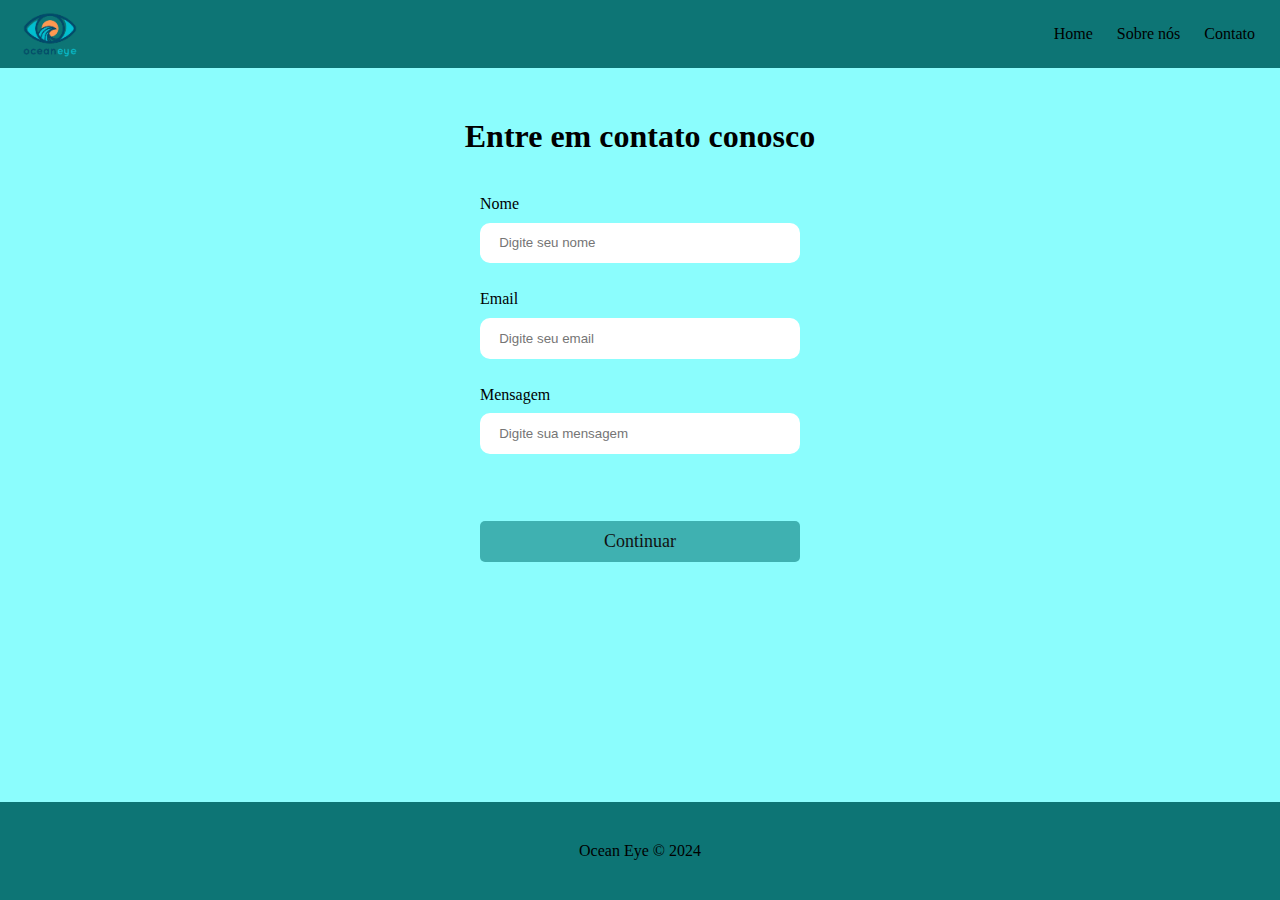
==== html/contato.html @ d1a6b247 "add base html e css" ====
<!DOCTYPE html>
<html lang="pt_BR">
<head>
    <meta charset="UTF-8">
    <meta name="viewport" content="width=device-width, initial-scale=1.0">
    <link href='https://fonts.googleapis.com/css?family=Montserrat' rel='stylesheet'>
    <link rel="stylesheet" href="../css/stytle.css">
    <title>Contato OceanEye</title>
</head>
<body class="body-contato">
    <header>
        <img id="img-logo" src="../image/oceaneyelogo1.png" alt="logo ocean eye">
        <a href="../index.html">Home</a>
        <a href="../html/sobre-nos.html">Sobre nós</a>
        <a href="../html/contato.html">Contato</a>
    </header>    

<main class="containerforms">
    <h1 id="h1-contato">Entre em contato conosco</h1>
    <div class="input">
        <div class="caixa-input">
            <label for="primeiro-nome">Nome</label>
            <input id="nome" type="text" name="nome" placeholder="Digite seu nome" required>
        </div>
        <div class="caixa-input">
            <label for="email">Email</label>
            <input id="email" type="text" name="email" placeholder="Digite seu email" required>
        </div>
        <div class="caixa-input">
            <label for="primeiro-nome">Mensagem</label>
            <input id="mensagem" type="text" name="mensagem" placeholder="Digite sua mensagem" required>
        </div>
        <div class="caixa-input">
            <a class="continuar" href="../index.html">Continuar</a>
        </div>  
    </div>
</main>
<footer id="footer-contato">
    <span class="bold">Ocean Eye &copy; 2024</span>
</footer>
</body>
</html>
---- css/stytle.css ----
* {
    padding: 0;
    margin: 0;
    box-sizing: border-box;
    color: rgb(0, 0, 0);
}

body{
    height: 100%;
}

.body-contato{
    background-color:rgb(139, 253, 253);
    width: 100%;
    min-height: 100vh;
}

.apresentacao{
    padding: 70px 15%;
    margin-bottom: 65px;
}

header{
    background-color: rgb(13, 117, 117);
    text-align: right;
    padding: 25px;
    text-decoration: none;
}

header a{
    text-decoration: none;
    padding-left: 20px;
}

.text-introducao{
   
    padding: 70px 15%;
    margin-bottom: 65px;
}

.titulo-introducao{
    margin-bottom: 30px;
}

#introducao{
    margin-bottom: 60px;
}

.titulo-apresentacao{
    margin-bottom: 30px;
}

.container{
    background-color: rgb(139, 253, 253);
}

.container-form{
    background-color:rgb(139, 253, 253);
    display: flex;
    justify-content: center;
    align-items: center;

}
.form{
    padding: 18px;
}

.form-content{
    margin-bottom: 8px;
    padding: 18px;
    position: relative;
}

.form-content label{
    display: inline-block;
    margin-bottom: 4px;
}

.form-content input{
    display: block;
    width: 100%;
    border-radius: 8px;
    padding: 8px;
}

.container-motivos{
    padding: 70px 15%;
    margin-bottom: 100px;
    justify-content: center;
}

.card{
    width: 31%;
    display: inline-block;
    background-color: rgb(13, 117, 117) ;
    margin-bottom: 15px;
    padding: 5px;
    border-radius: 4%;
    margin: 5px;
    text-align: justify;
    min-height: 120px;
    
}

#img-logo{
    max-width: 100px;
    position: absolute; left: 0%; top: -15px;
}

#h1-contato{
    text-align: center;
    margin-bottom: 40px;
    margin-top: 50px;
}

.containerforms{
    display: flex;
    justify-content: center;
    align-items: center;
    flex-direction: column;
}

.input{
    width: 25%;
    display: flex;
    flex-direction: column;
}

.caixa-input{
    display: flex;
    flex-direction: column;
    margin-bottom: 1.1rem;
}

.caixa-input input{
    margin: 0.6rem 0;
    padding: 0.8rem 1.2rem;
    border-radius: 10px;
    border: none;
    box-shadow: 1px, 1px, 6px #fff;
}

.caixa-input input:hover{
    background-color: aliceblue;
}

.continuar{
    text-align: center;
    width: 100%;
    margin-top: 2.5rem;
    border: none;
    background-color: rgb(63, 177, 177);
    padding: 0.62rem;
    border-radius: 5px;
    cursor: pointer;
    text-decoration: none;
    color: #111111;
    font-size: large;
}

.continuar:hover{
    background-color: rgb(13, 117, 117);
}

footer{
    background-color: rgb(13, 117, 117);
    padding: 40px;
    width: 100;
    text-align: center;
}
#footer-contato{
    background-color: rgb(13, 117, 117);
    padding: 40px;
    width: 100%;
    text-align: center;
    position: fixed;
    bottom: 0%;
}
#footer-sobre{
    background-color: rgb(13, 117, 117);
    padding: 40px;
    width: 100%;
    text-align: center;
    position: fixed;
    bottom: 0%;
}
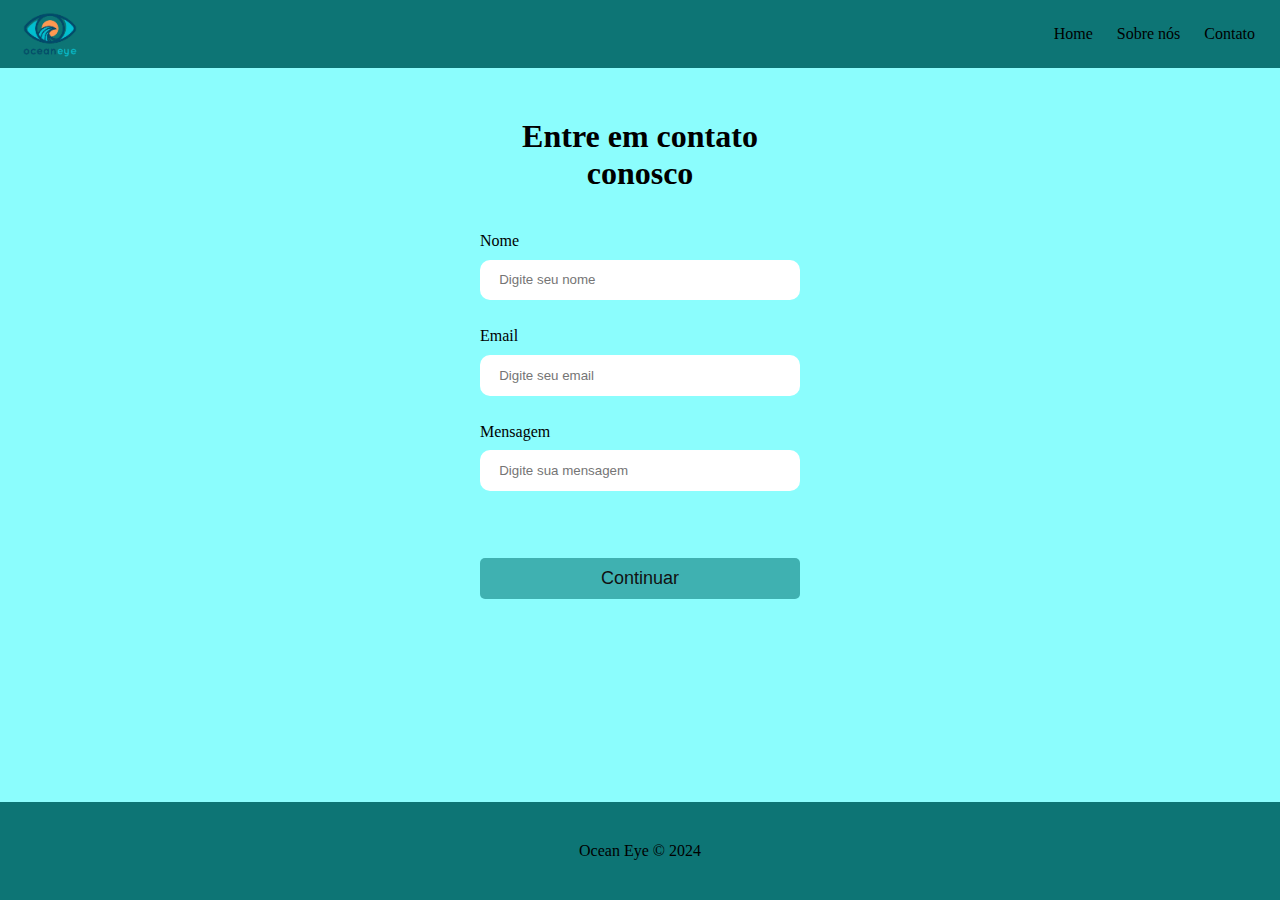
==== commit 3a9887df: "add js" ====
--- a/html/contato.html
+++ b/html/contato.html
@@ -4,9 +4,10 @@
     <meta charset="UTF-8">
     <meta name="viewport" content="width=device-width, initial-scale=1.0">
     <link href='https://fonts.googleapis.com/css?family=Montserrat' rel='stylesheet'>
-    <link rel="stylesheet" href="../css/stytle.css">
     <title>Contato OceanEye</title>
-</head>
+    <link rel="stylesheet" href="../css/style.css">
+    <script src="../js/scripts.js" defer></script>
+    </head>
 <body class="body-contato">
     <header>
         <img id="img-logo" src="../image/oceaneyelogo1.png" alt="logo ocean eye">
@@ -16,27 +17,35 @@
     </header>    
 
 <main class="containerforms">
-    <h1 id="h1-contato">Entre em contato conosco</h1>
-    <div class="input">
-        <div class="caixa-input">
-            <label for="primeiro-nome">Nome</label>
-            <input id="nome" type="text" name="nome" placeholder="Digite seu nome" required>
+    <form id="form">
+        <div class="input">
+            <h1 id="h1-contato">Entre em contato conosco</h1>
+            <div class="caixa-input">
+                <label for="primeiro-nome">Nome</label>
+                <input id="nome" type="text" name="nome" placeholder="Digite seu nome" required>
+            </div>
+
+            <div class="caixa-input">
+                <label for="email">Email</label>
+                <input id="email" type="text" name="email" placeholder="Digite seu email" required>
+
+            </div>
+
+            <div class="caixa-input">
+                <label for="primeiro-nome">Mensagem</label>
+                <input id="mensagem" type="text" name="mensagem" placeholder="Digite sua mensagem" required>
+            </div>
+
+            <div class="caixa-input">
+                <button class="continuar" type="submit">Continuar</button>
+            </div>  
         </div>
-        <div class="caixa-input">
-            <label for="email">Email</label>
-            <input id="email" type="text" name="email" placeholder="Digite seu email" required>
-        </div>
-        <div class="caixa-input">
-            <label for="primeiro-nome">Mensagem</label>
-            <input id="mensagem" type="text" name="mensagem" placeholder="Digite sua mensagem" required>
-        </div>
-        <div class="caixa-input">
-            <a class="continuar" href="../index.html">Continuar</a>
-        </div>  
-    </div>
+    </form>
 </main>
+
 <footer id="footer-contato">
     <span class="bold">Ocean Eye &copy; 2024</span>
 </footer>
+
 </body>
 </html>--- a/css/style.css
+++ b/css/style.css
@@ -0,0 +1,193 @@
+* {
+    padding: 0;
+    margin: 0;
+    box-sizing: border-box;
+    color: rgb(0, 0, 0);
+}
+
+body{
+    height: 100%;
+}
+
+.body-contato{
+    background-color:rgb(139, 253, 253);
+    width: 100%;
+    min-height: 100vh;
+}
+
+.apresentacao{
+    padding: 70px 15%;
+    margin-bottom: 65px;
+}
+
+header{
+    background-color: rgb(13, 117, 117);
+    text-align: right;
+    padding: 25px;
+    text-decoration: none;
+}
+
+header a{
+    text-decoration: none;
+    padding-left: 20px;
+}
+
+.text-introducao{
+   
+    padding: 70px 15%;
+    margin-bottom: 65px;
+}
+
+.titulo-introducao{
+    margin-bottom: 30px;
+}
+
+#introducao{
+    margin-bottom: 60px;
+}
+
+.titulo-apresentacao{
+    margin-bottom: 30px;
+}
+
+.container{
+    background-color: rgb(139, 253, 253);
+}
+
+.container-form{
+    background-color:rgb(139, 253, 253);
+    display: flex;
+    justify-content: center;
+    align-items: center;
+
+}
+.form{
+    padding: 18px;
+}
+
+.form-content{
+    margin-bottom: 8px;
+    padding: 18px;
+    position: relative;
+}
+
+.form-content label{
+    display: inline-block;
+    margin-bottom: 4px;
+}
+
+.form-content input{
+    display: block;
+    width: 100%;
+    border-radius: 8px;
+    padding: 8px;
+}
+
+.container-motivos{
+    padding: 70px 15%;
+    margin-bottom: 100px;
+    justify-content: center;
+}
+
+.card{
+    width: 31%;
+    display: inline-block;
+    background-color: rgb(13, 117, 117) ;
+    margin-bottom: 15px;
+    padding: 5px;
+    border-radius: 4%;
+    margin: 5px;
+    text-align: justify;
+    min-height: 120px;
+    
+}
+
+#img-logo{
+    max-width: 100px;
+    position: absolute; left: 0%; top: -15px;
+}
+
+#h1-contato{
+    text-align: center;
+    margin-bottom: 40px;
+    margin-top: 50px;
+}
+
+.containerforms{
+    display: flex;
+    justify-content: center;
+    align-items: center;
+    flex-direction: column;
+}
+
+.input{
+    width: 25%;
+    display: flex;
+    flex-direction: column;
+}
+
+.caixa-input{
+    display: flex;
+    flex-direction: column;
+    margin-bottom: 1.1rem;
+}
+
+.caixa-input input{
+    margin: 0.6rem 0;
+    padding: 0.8rem 1.2rem;
+    border-radius: 10px;
+    border: none;
+    box-shadow: 1px, 1px, 6px #fff;
+}
+
+.caixa-input input:hover{
+    background-color: aliceblue;
+}
+
+.continuar{
+    text-align: center;
+    width: 100%;
+    margin-top: 2.5rem;
+    border: none;
+    background-color: rgb(63, 177, 177);
+    padding: 0.62rem;
+    border-radius: 5px;
+    cursor: pointer;
+    text-decoration: none;
+    color: #111111;
+    font-size: large;
+}
+
+.continuar:hover{
+    background-color: rgb(13, 117, 117);
+}
+
+footer{
+    background-color: rgb(13, 117, 117);
+    padding: 40px;
+    width: 100;
+    text-align: center;
+}
+#footer-contato{
+    background-color: rgb(13, 117, 117);
+    padding: 40px;
+    width: 100%;
+    text-align: center;
+    position: fixed;
+    bottom: 0%;
+}
+#footer-sobre{
+    background-color: rgb(13, 117, 117);
+    padding: 40px;
+    width: 100%;
+    text-align: center;
+    position: fixed;
+    bottom: 0%;
+}
+
+#form{
+    display: flex;
+    flex-direction: column;
+    width: 100%;
+    margin-left: 75%;
+}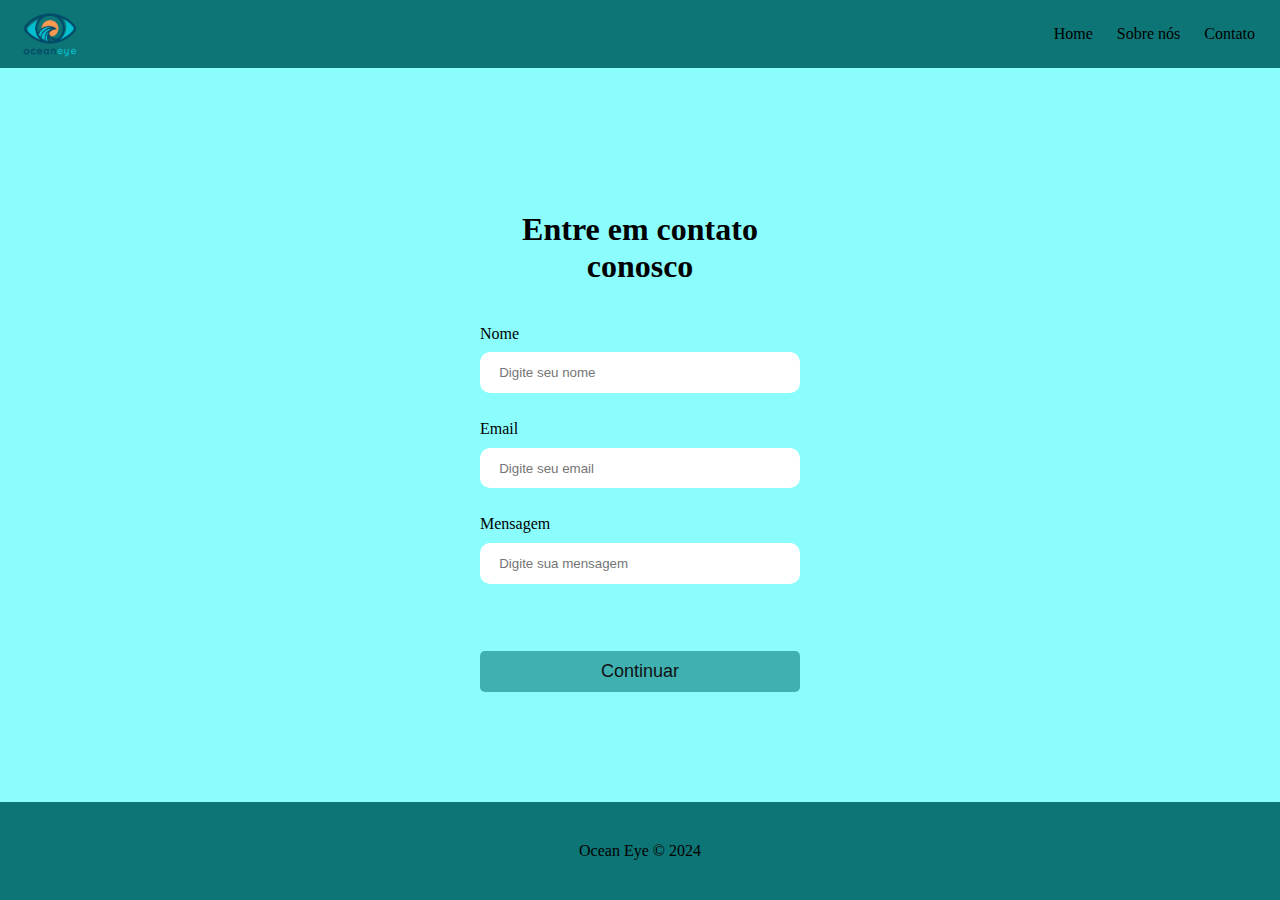
==== commit cf22cc0e: "att html css e js" ====
--- a/html/contato.html
+++ b/html/contato.html
@@ -37,7 +37,7 @@
             </div>
 
             <div class="caixa-input">
-                <button class="continuar" type="submit">Continuar</button>
+              <button class="continuar" type="submit">Continuar</button>
             </div>  
         </div>
     </form>
--- a/css/style.css
+++ b/css/style.css
@@ -6,13 +6,19 @@
 }
 
 body{
-    height: 100%;
+    min-height: 100vh;
+    display: flex;
+    flex-direction: column;
+    flex-grow: 1;
 }
 
 .body-contato{
     background-color:rgb(139, 253, 253);
     width: 100%;
     min-height: 100vh;
+    display: flex;
+    flex-direction: column;
+    flex-grow: 1;
 }
 
 .apresentacao{
@@ -84,13 +90,24 @@
 }
 
 .container-motivos{
-    padding: 70px 15%;
+    min-height: 200px;
+    padding: 70px 10%;
     margin-bottom: 100px;
+    display: flex;
     justify-content: center;
-}
-
+    flex-wrap: wrap;
+}
+
+.container-motivos h2{
+    width: 100%;
+    text-align: center;
+}
+
+.card-a{
+    display: inline-block;
+    width: 31%;
+}
 .card{
-    width: 31%;
     display: inline-block;
     background-color: rgb(13, 117, 117) ;
     margin-bottom: 15px;
@@ -118,6 +135,7 @@
     justify-content: center;
     align-items: center;
     flex-direction: column;
+    flex-grow: 1;
 }
 
 .input{
@@ -164,25 +182,21 @@
 
 footer{
     background-color: rgb(13, 117, 117);
+    padding: 25px;
+    width: 100;
+    text-align: center;
+}
+#footer-contato{
+    background-color: rgb(13, 117, 117);
     padding: 40px;
-    width: 100;
-    text-align: center;
-}
-#footer-contato{
-    background-color: rgb(13, 117, 117);
-    padding: 40px;
-    width: 100%;
-    text-align: center;
-    position: fixed;
-    bottom: 0%;
+    width: 100%;
+    text-align: center;
 }
 #footer-sobre{
     background-color: rgb(13, 117, 117);
-    padding: 40px;
-    width: 100%;
-    text-align: center;
-    position: fixed;
-    bottom: 0%;
+    padding: 25px;
+    width: 100%;
+    text-align: center;
 }
 
 #form{
